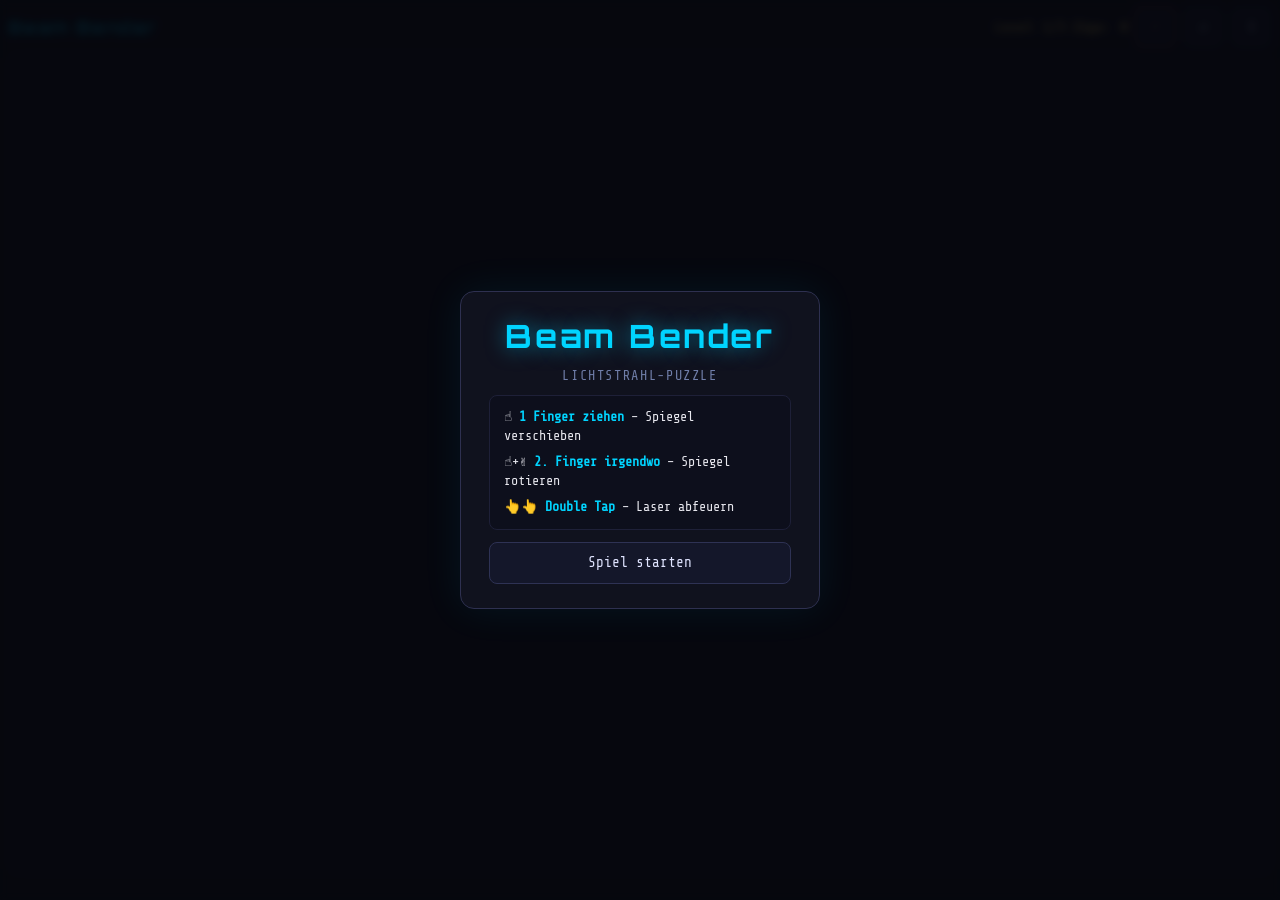
==== index.html @ f100e10c "moved folder" ====
<!doctype html>
<html lang="de">
  <head>
    <meta charset="UTF-8" />
    <meta name="viewport" content="width=device-width, initial-scale=1.0, user-scalable=no" />
    <title>Beam Bender</title>
    <link rel="stylesheet" href="style.css" />
  </head>
  <body>

    <!-- Start-Screen -->
    <section id="startScreen" class="overlay">
      <div class="overlay-card">
        <h1>Beam Bender</h1>
        <p class="overlay-subtitle">Lichtstrahl-Puzzle</p>
        <ul class="instructions">
          <li>☝️ <strong>1 Finger ziehen</strong> – Spiegel verschieben</li>
          <li>☝️+✌️ <strong>2. Finger irgendwo</strong> – Spiegel rotieren</li>
          <li>👆👆 <strong>Double Tap</strong> – Laser abfeuern</li>
        </ul>
        <button id="startGameBtn" type="button">Spiel starten</button>
      </div>
    </section>

    <!-- Info-Popup -->
    <section id="infoModal" class="overlay hidden">
      <div class="overlay-card">
        <h2>ℹ️ Steuerung</h2>
        <ul class="instructions">
          <li>☝️ <strong>1 Finger ziehen</strong> – Spiegel verschieben</li>
          <li>☝️+✌️ <strong>2. Finger irgendwo</strong> – Spiegel rotieren (45°-Schritte)</li>
          <li>👆👆 <strong>Double Tap</strong> – Laser abfeuern</li>
        </ul>
        <p class="info-note">Laser testen zählt nicht als Zug.</p>
        <button id="closeInfoBtn" type="button">Schließen</button>
      </div>
    </section>

    <!-- Win-Screen -->
    <section id="winModal" class="overlay hidden">
      <div class="overlay-card">
        <h2>🎉 Geschafft!</h2>
        <p>Du hast alle 3 Level durchgespielt.</p>
        <button id="playAgainBtn" type="button">Nochmal spielen</button>
      </div>
    </section>

    <main class="app">
      <header class="hud">
        <h1>Beam Bender</h1>
        <div class="hud-right">
          <span id="levelLabel">Level 1/3</span>
          <span id="movesLabel">Züge: 0</span>
          <button id="testLaserBtn" type="button" class="btn-laser" title="Laser testen">⚡</button>
          <button id="resetBtn"     type="button" title="Level zurücksetzen">↺</button>
          <button id="infoBtn"      type="button" title="Steuerung">ℹ</button>
        </div>
      </header>

      <!--Rotations-Overlay-->
      <div id="mirrorAngleHud" class="mirror-angle-hud hidden" aria-live="polite" aria-atomic="true" aria-hidden="true">
        <div id="mirrorAngleDial" class="mirror-angle-dial" aria-hidden="true"></div>
        <div class="mirror-angle-readout">
          <span class="mirror-angle-readout-label">Winkel zu x</span>
          <span id="mirrorAngleValue" class="mirror-angle-readout-value">0°</span>
        </div>
      </div>

      <!--Spielfeld-->
      <canvas id="gameCanvas" width="640" height="640" aria-label="Beam Bender Spielfeld"></canvas>

      <p id="statusText"></p>
    </main>

    <script type="module" src="js/main.js"></script>
  </body>
</html>
---- style.css ----
@import url('https://fonts.googleapis.com/css2?family=Orbitron:wght@600;800&family=Share+Tech+Mono&display=swap');
/*Orbitron und Share Tech Mono als Schriftarten*/

* { box-sizing: border-box; }

html, body {
  margin: 0;
  padding: 0;
  height: 100%;
  overflow: hidden; /* kein Scrollen auf Mobile */
}

body {
  font-family: 'Share Tech Mono', monospace;
  background: #0a0b12;
  color: #e8e8ef;
  display: flex;
  flex-direction: column;
  align-items: center;
  justify-content: flex-start;
}

/* ── Overlay ─────────────────────────────── */
.overlay {
  position: fixed;
  inset: 0;
  background: rgba(6, 7, 14, 0.9);
  display: grid;
  place-items: center;
  z-index: 20;
  backdrop-filter: blur(4px);
  padding: 16px;
}

.overlay-card {
  background: #10121e;
  border: 1px solid #2e3050;
  border-radius: 14px;
  padding: 24px 28px;
  width: min(92vw, 360px);
  text-align: center;
  display: grid;
  gap: 12px;
  box-shadow: 0 0 40px rgba(0, 200, 255, 0.08);
}

.overlay-card h1 {
  margin: 0;
  font-family: 'Orbitron', sans-serif;
  font-size: clamp(1.4rem, 5vw, 2rem);
  color: #00d4ff;
  text-shadow: 0 0 20px rgba(0, 212, 255, 0.5);
  letter-spacing: 0.08em;
}

.overlay-card h2 {
  margin: 0;
  font-family: 'Orbitron', sans-serif;
  font-size: clamp(1rem, 4vw, 1.4rem);
  color: #ffe066;
}

.overlay-card p { margin: 0; opacity: 0.8; font-size: 0.9rem; }
.overlay-subtitle { color: #8899cc; font-size: 0.85rem !important; letter-spacing: 0.12em; text-transform: uppercase; }
.info-note { font-size: 0.78rem !important; opacity: 0.5 !important; }

.instructions {
  list-style: none;
  padding: 12px 14px;
  margin: 0;
  text-align: left;
  background: #0d0f1c;
  border-radius: 8px;
  border: 1px solid #1e2038;
  display: grid;
  gap: 7px;
  font-size: 0.84rem;
  line-height: 1.4;
}
.instructions strong { color: #00d4ff; }

.hidden { display: none !important; }

/* ── App layout ──────────────────────────── */
.app {
  width: 100%;
  max-width: none;
  display: flex;
  flex-direction: column;
  align-items: stretch;
  padding: max(6px, env(safe-area-inset-top)) max(8px, env(safe-area-inset-right)) max(6px, env(safe-area-inset-bottom)) max(8px, env(safe-area-inset-left));
  gap: 6px;
  height: 100dvh;
}

/* ── HUD ─────────────────────────────────── */
.hud {
  display: flex;
  align-items: center;
  justify-content: space-between;
  gap: 8px;
  flex-shrink: 0;
}

.hud h1 {
  margin: 0;
  font-family: 'Orbitron', sans-serif;
  font-size: clamp(0.75rem, 3.5vw, 1.1rem);
  color: #00d4ff;
  letter-spacing: 0.08em;
  white-space: nowrap;
}

.hud-right {
  display: flex;
  align-items: center;
  gap: 6px;
  flex-wrap: wrap;
  justify-content: flex-end;
}

.hud-right span {
  font-size: clamp(0.7rem, 2.8vw, 0.88rem);
  color: #ffe066;
  font-weight: 600;
  white-space: nowrap;
}

/* Rotation live (Zwei-Finger) */
.mirror-angle-hud {
  position: fixed;
  top: max(8px, calc(env(safe-area-inset-top) + 6px));
  right: max(8px, calc(env(safe-area-inset-right) + 8px));
  z-index: 15;
  pointer-events: none;
  display: flex;
  align-items: center;
  gap: 10px;
  padding: 5px 12px 5px 8px;
  background: linear-gradient(155deg, #16192c, #0e101c);
  border: 1px solid rgba(0, 212, 255, 0.38);
  border-radius: 12px;
  box-shadow:
    0 0 22px rgba(0, 212, 255, 0.12),
    inset 0 1px 0 rgba(255, 255, 255, 0.05);
}

.mirror-angle-hud.hidden {
  display: none !important;
}

.mirror-angle-dial {
  --mirror-angle: 0deg;
  position: relative;
  width: 40px;
  height: 40px;
  border-radius: 50%;
  border: 2px solid #34395c;
  background: radial-gradient(circle at 50% 50%, #0a0c16 0%, #0a0c16 55%, #13162a 56%, #13162a 100%);
  flex-shrink: 0;
  box-shadow: inset 0 0 14px rgba(0, 0, 0, 0.45);
}

/* Zeiger dreht im Uhrzeigersinn wie der Linienwinkel */
.mirror-angle-dial::before {
  content: "";
  position: absolute;
  right: 5px;
  top: 50%;
  width: 4px;
  height: 4px;
  margin-top: -2px;
  border-radius: 50%;
  background: #5a6288;
  opacity: 0.85;
}

.mirror-angle-dial::after {
  content: "";
  position: absolute;
  left: 50%;
  top: 50%;
  width: 42%;
  height: 3px;
  margin-top: -1.5px;
  margin-left: 0;
  background: linear-gradient(to right, #00b8e6, #e8fbff);
  transform-origin: 0 50%;
  transform: rotate(var(--mirror-angle));
  border-radius: 2px;
  box-shadow: 0 0 10px rgba(0, 212, 255, 0.5);
}

.mirror-angle-readout {
  display: flex;
  flex-direction: column;
  gap: 1px;
  line-height: 1.05;
  min-width: 3.2ch;
}

.mirror-angle-readout-label {
  font-size: 0.62rem;
  text-transform: uppercase;
  letter-spacing: 0.14em;
  color: #8899cc !important;
  font-weight: 600;
  opacity: 0.95;
}

.mirror-angle-readout-value {
  font-family: 'Orbitron', sans-serif;
  font-size: clamp(1rem, 4.2vw, 1.38rem);
  font-weight: 800;
  color: #00d4ff !important;
  text-shadow: 0 0 14px rgba(0, 212, 255, 0.35);
}

/* ── Canvas ──────────────────────────────── */
canvas {
  width: 100%;
  height: auto;
  max-height: none;
  object-fit: contain;
  background: #0c0d14;
  border: 1.5px solid #1e2138;
  border-radius: 10px;
  touch-action: none;
  flex: 1 1 auto;
  min-height: 0;
}

/* ── Status ──────────────────────────────── */
#statusText {
  margin: 0;
  font-size: clamp(0.7rem, 2.5vw, 0.85rem);
  color: #aabbd4;
  text-align: center;
  min-height: 1.1em;
  flex-shrink: 0;
}

/* ── Buttons ─────────────────────────────── */
button {
  border: 1px solid #2e3254;
  background: #14172a;
  color: #e0e4ff;
  padding: 7px 11px;
  min-height: 42px;
  min-width: 42px;
  border-radius: 8px;
  cursor: pointer;
  font-family: 'Share Tech Mono', monospace;
  font-size: clamp(0.75rem, 3vw, 0.9rem);
  transition: background 0.15s, border-color 0.15s, box-shadow 0.15s;
  white-space: nowrap;
  line-height: 1.1;
}

button:hover  { background: #1e2340; border-color: #00d4ff66; }
button:active { background: #0e1020; }

.btn-laser {
  border-color: #ff4432aa;
  color: #ff7060;
}
.btn-laser:hover {
  background: #1f100e;
  border-color: #ff4432;
  box-shadow: 0 0 10px rgba(255, 68, 50, 0.2);
}

/* Auf kleinen Bildschirmen wird der HUD zweizeilig gestapelt */
@media (max-width: 520px) {
  .app {
    gap: 8px;
  }

  .hud {
    flex-direction: column;
    align-items: stretch;
    gap: 6px;
  }

  .hud h1 {
    text-align: center;
  }

  .hud-right {
    justify-content: center;
    row-gap: 8px;
    column-gap: 8px;
  }

  .hud-right span {
    flex: 1 1 100%;
    text-align: center;
  }

  .mirror-angle-hud span {
    flex: 0 0 auto;
    text-align: left;
  }

  canvas { min-height: 0; }
}
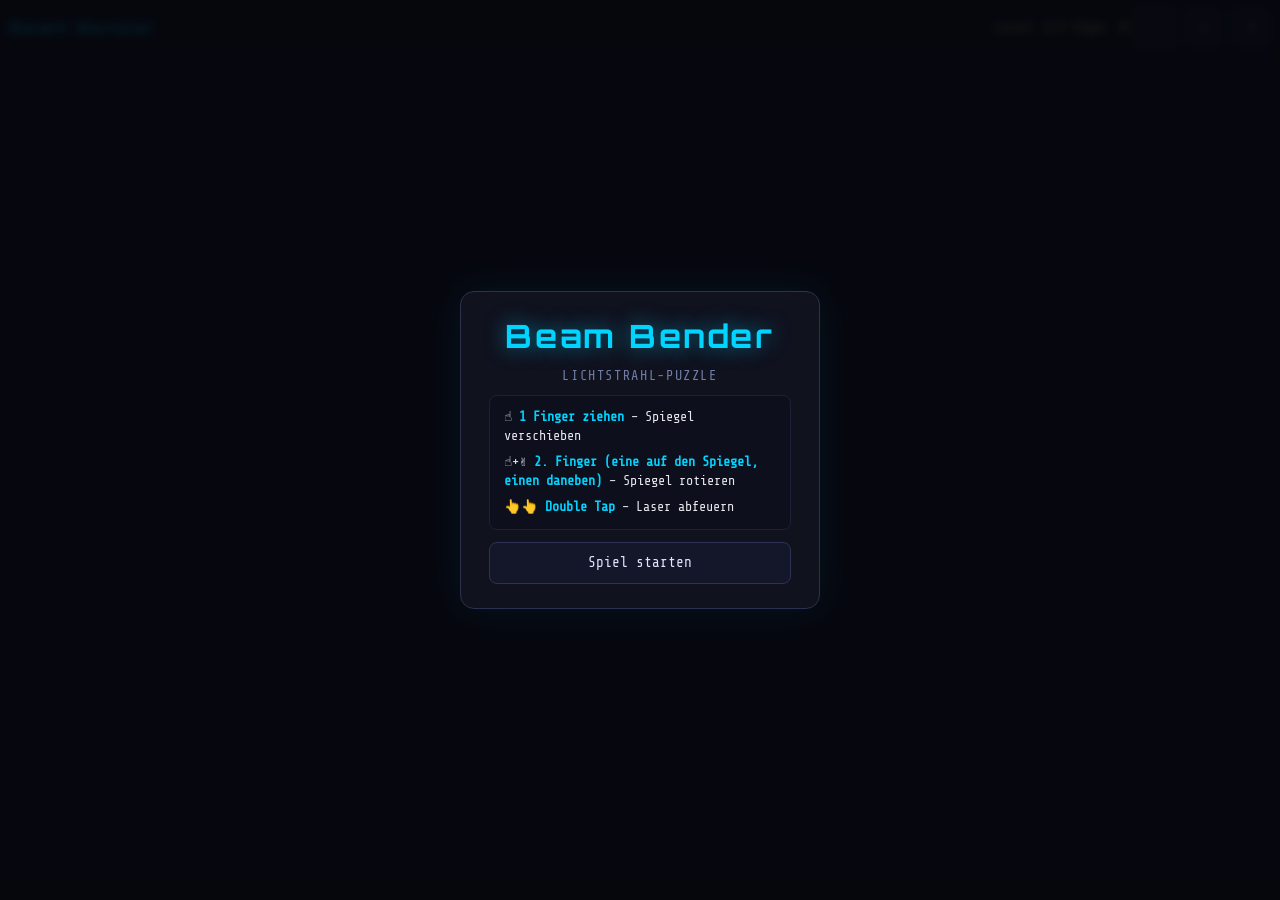
==== commit 602b0fca: "Info message geändert" ====
--- a/index.html
+++ b/index.html
@@ -15,7 +15,7 @@
         <p class="overlay-subtitle">Lichtstrahl-Puzzle</p>
         <ul class="instructions">
           <li>☝️ <strong>1 Finger ziehen</strong> – Spiegel verschieben</li>
-          <li>☝️+✌️ <strong>2. Finger irgendwo</strong> – Spiegel rotieren</li>
+          <li>☝️+✌️ <strong>2. Finger (eine auf den Spiegel, einen daneben)</strong> – Spiegel rotieren</li>
           <li>👆👆 <strong>Double Tap</strong> – Laser abfeuern</li>
         </ul>
         <button id="startGameBtn" type="button">Spiel starten</button>
